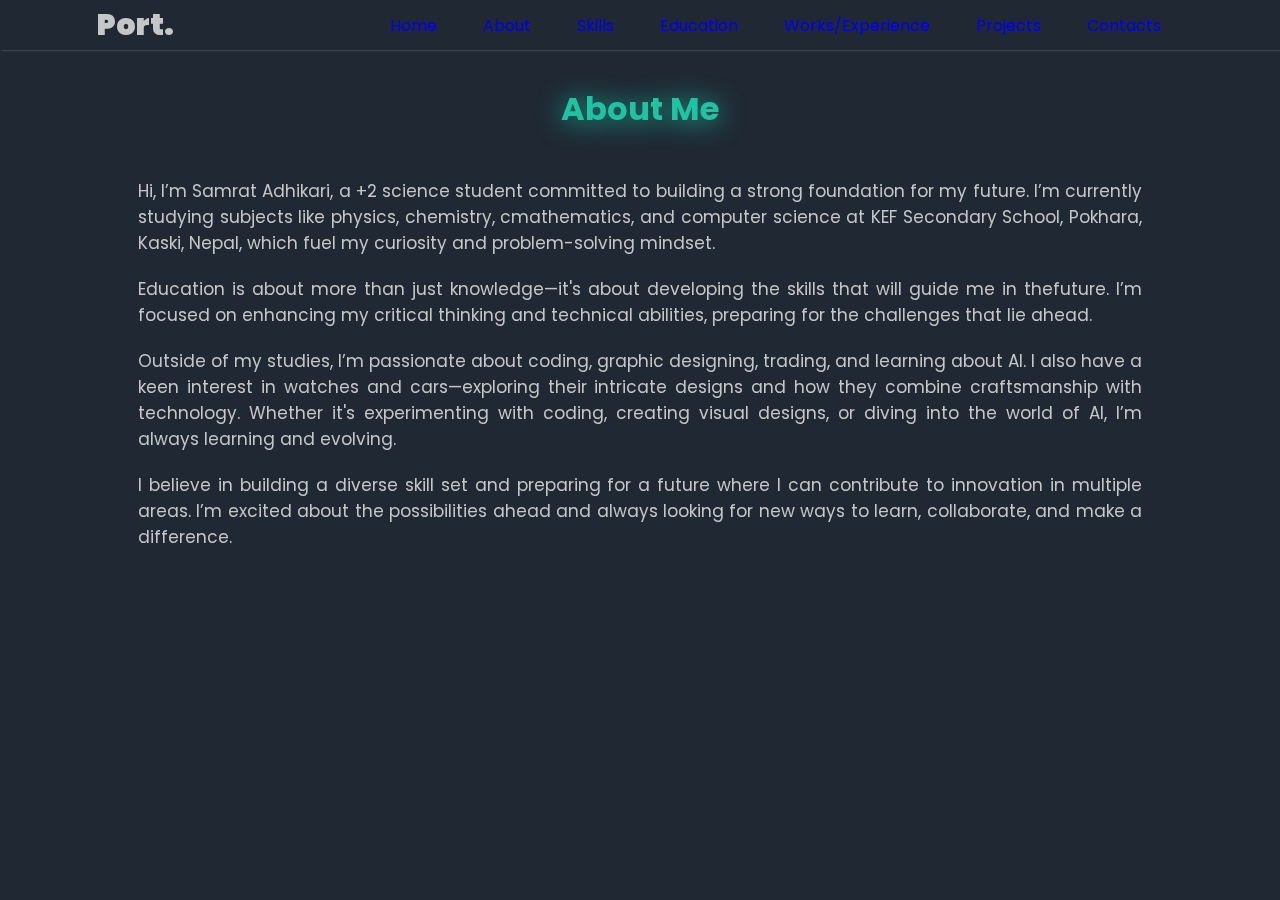
==== About.html @ 94a3a0a0 "Add files via upload" ====
<!DOCTYPE html>
<html lang="en">

<head>
    <meta charset="UTF-8">
    <meta name="viewport" content="width=device-width, initial-scale=1.0">
    <title>Portfolio • About</title>
    <link rel="stylesheet" href="Nav.css">
    <link rel="stylesheet" href="AboutUs.css">
</head>

<body>
    <nav>
        <div class="logo">Port.</div>
        <ul>
            <li><a href="Index.html">Home</a></li>
            <li><a href="About.html">About</a></li>
            <li><a href="Skill.html">Skills</a></li>
            <li><a href="Edu.html">Education</a></li>
            <li><a href="Work.html">Works/Experience</a></li>
            <li><a href="Projects.html">Projects</a></li>
            <li><a href="Contact.html">Contacts</a></li>
        </ul>
    </nav>
    <main>

        <h1>About Me</h1>
        <p>
            Hi, I’m Samrat Adhikari, a +2 science student committed to building a strong foundation for my future. I’m currently studying subjects like physics, chemistry, cmathematics, and computer science at KEF Secondary School, Pokhara, Kaski, Nepal, which fuel my curiosity and problem-solving mindset.</p>
        <p>
            Education is about more than just knowledge—it's about developing the skills that will guide me in thefuture. I’m focused on enhancing my critical thinking and technical abilities, preparing for the challenges that lie ahead.
        </p>
        <p>
            Outside of my studies, I’m passionate about coding, graphic designing, trading, and learning about AI. I also have a keen interest in watches and cars—exploring their intricate designs and how they combine craftsmanship with technology. Whether it's experimenting with coding, creating visual designs, or diving into the world of AI, I’m always learning and evolving.
        </p>
        <p>
            I believe in building a diverse skill set and preparing for a future where I can contribute to innovation in multiple areas. I’m excited about the possibilities ahead and always looking for new ways to learn, collaborate, and make a difference.
        </p>
    </main>
</body>

</html>
---- Nav.css ----
@import url('https://fonts.googleapis.com/css2?family=Baloo+Bhai+2:wght@400..800&display=swap');

@import url('https://fonts.googleapis.com/css2?family=Poppins:ital,wght@0,100;0,200;0,300;0,400;0,500;0,600;0,700;0,800;0,900;1,100;1,200;1,300;1,400;1,500;1,600;1,700;1,800;1,900&display=swap');

:root{
    --defcolor:rgb(31,194,163);
    --defheadcolor:0 2px 27px;
    --defbgtable:rgba(5, 5, 5, 0.356);
    --deftxtcolor:#C4C6C7;
    --defbodycolor:#1F2833
}

* {
    margin: 0;
    padding: 0;
    font-family: "Poppins","Baloo Bhai 2", serif;
}

body,html{
    overflow-x: hidden;
    margin: 0;
    padding: 0;
    box-sizing: border-box;
    width: 100%;
    transform: none;
    background-color: var(--defbodycolor);
}

a{
    text-decoration: none;
}
a:visited,a:active{
    color: var(--deftxtcolor);
}
/* body{
    background: 
    linear-gradient(to bottom right, 
      blue 49.9%, /* Blue stops just before the split */
      /* red 50%    /* Red starts at the split */
    /* );

} */ 
/* body::before {
    content: "";
    position: absolute;
    top: 0;
    left: 0;
    width: 100%;
    height: 100%;
    background-size: cover;
    background-position: center;
    background-repeat: no-repeat;
    z-index: -1;
    background-image: url("Assets/Images/back.jpg");
    filter: invert(1) blur(2px);
} */

nav {
    display: flex;
    justify-content: space-around;
    align-items: center;
    height: 30px;
    box-shadow: 1px 0 2px grey;
    padding: 10px 0 10px 0;
    backdrop-filter: blur(10px); /* Blur effect */
    width: 100vw;
}

nav ul {
    display: flex;
    justify-content: space-around;
}


nav ul li {
    color: var(--deftxtcolor);
    list-style: none;
    padding: 0 23px;
    transition: 1s ease-in-out;
    cursor: pointer;
}

nav ul li:hover{
    text-decoration: underline;
    text-underline-offset: 4px;
    text-decoration-thickness: 1px;
    transition: 1s ease-in-out;
}

.logo {
    display: inline;
    font-size: 30px;
    font-weight: 900;
    color: var(--deftxtcolor);
}

main {
    position: relative;
    display: flex;
    justify-content: space-between;
    align-items: center;
    margin: auto;
    width: 80vw;
}

.rightarrow{
    height: 20px;
    /* filter: invert(1); */
    font-weight: 500;
    padding: 0 5px 0 0;
}

main .Mypic {
    border-radius: 50%;
    height: 30vmax;
    width: auto;
    margin: 40px 0 0 0;
}

main .contain {
    position: relative;
    top: 20px;
    color: var(--deftxtcolor);
}

main>.contain> :nth-child(1) {
    font-size: 50px;
    font-weight: 700;
    color: var(--deftxtcolor);
}

main>.contain> :nth-child(2) {
    font-size: 50px;
    font-weight: 700;
    color: var(--deftxtcolor);
}

main>.contain> :nth-child(3) {
    font-size: 30px;
    color: var(--deftxtcolor);
}

main>.contain button {
    font-weight: 700;
    font-size: 15px;
    color: white;
    background-color: var(--defcolor); 
    padding: 12px 30px 14px 47px;
    margin-top: 20px;
    border: none;
    border-radius: 52px;
    box-shadow: 2px 2px 5px var(--defcolor);
    cursor: pointer;
    display: flex;
    justify-content: center;
    align-items: center;
}
main>.contain>div>.name{
    color: var(--defcolor);
    text-shadow: var(--defheadcolor);
}



#cursor{
    animation: blink 1s step-start infinite;
    font-weight: 550;
    color: var(--defcolor);
}


@keyframes blink {
    0% {
        opacity: 1; /* Text visible */
    }
    50% {
        opacity: 0; /* Text hidden */
    }
    100% {
        opacity: 1; /* Text visible again */
    }
}

main>.contain button:hover{
    background-color: rgb(25, 155, 130);
}
main>.contain button:active{
    background-color: rgb(20, 120, 100);
}

@media screen and (max-width:1100px) {
    nav ul li {
        color: var(--deftxtcolor);
        list-style: none;
        font-size: 10px;
        padding: 0 5px;

    }

    main {
        display: flex;
        flex-direction: column-reverse;
        justify-content: center;
        align-items: center;
        flex-wrap: wrap-reverse;
    }

    main .contain {
        display: flex;
        flex-direction: column;
        justify-content: center;
        align-items: center;
    }

    main>.contain> :nth-child(1) {
        font-size: 25px;
        font-weight: 700;
    }

    main>.contain> :nth-child(2) {
        font-size: 25px;
        font-weight: 700;
    }

    main>.contain> :nth-child(3) {
        font-size: 15px;
    }

    .logo {
        display: none;
    }
}

@media screen and (max-width:370px) {
    body{
        max-width: none;
        width: 100%;
    }

}
---- AboutUs.css ----
main{
    display: flex;
    flex-direction: column;
    width: 80vw;
    overflow-y: auto;
}
main>h1{
    text-align: center;
    padding: 35px;
    box-sizing: border-box;
    color:var(--defcolor);
    text-shadow: var(--defheadcolor);
}
main>p{
    font-size: 17px;
    font-weight: 400;
    text-align: justify;
    padding: 10px;
    color: var(--deftxtcolor);
}
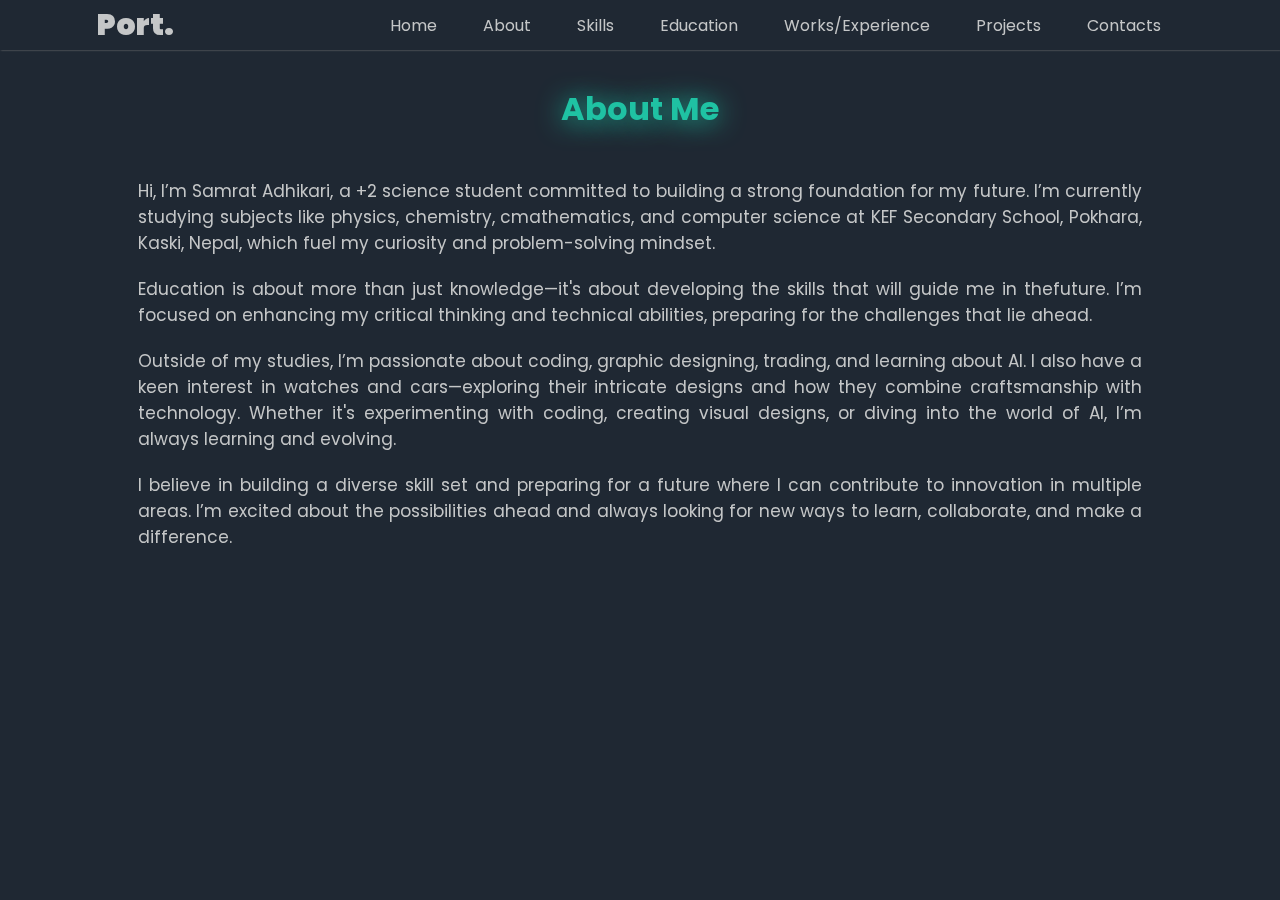
==== commit b9d74cd3: "Update About.html" ====
--- a/About.html
+++ b/About.html
@@ -13,7 +13,7 @@
     <nav>
         <div class="logo">Port.</div>
         <ul>
-            <li><a href="Index.html">Home</a></li>
+            <li><a href="index.html">Home</a></li>
             <li><a href="About.html">About</a></li>
             <li><a href="Skill.html">Skills</a></li>
             <li><a href="Edu.html">Education</a></li>
@@ -39,4 +39,4 @@
     </main>
 </body>
 
-</html>+</html>
--- a/Nav.css
+++ b/Nav.css
@@ -28,6 +28,7 @@
 
 a{
     text-decoration: none;
+    color: var(--deftxtcolor);
 }
 a:visited,a:active{
     color: var(--deftxtcolor);
@@ -237,4 +238,4 @@
         width: 100%;
     }
 
-}+}
